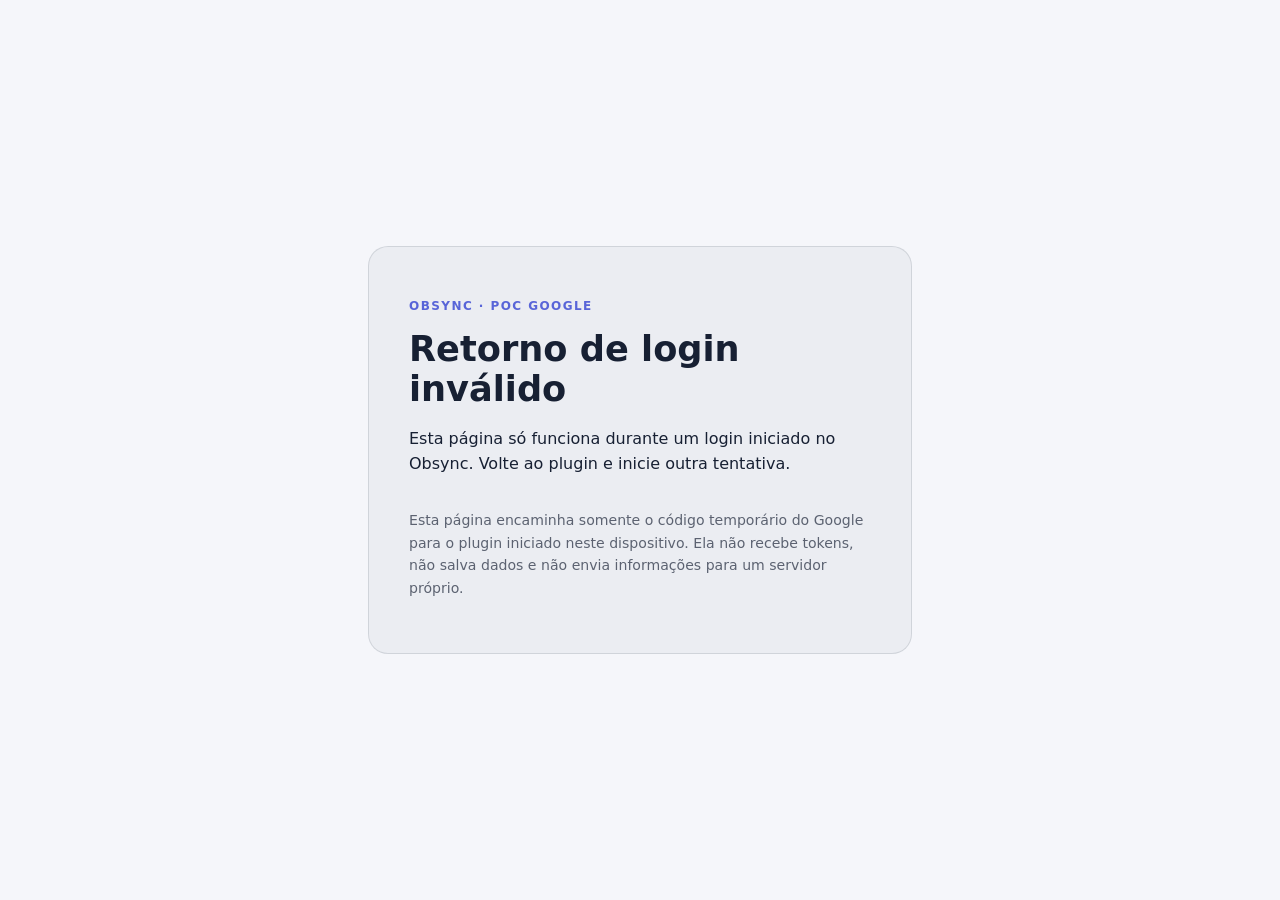
==== index.html @ 96473b1a "Add static Google OAuth callback page" ====
<!doctype html>
<html lang="pt-BR">
  <head>
    <meta charset="utf-8">
    <meta name="viewport" content="width=device-width, initial-scale=1">
    <meta name="referrer" content="no-referrer">
    <meta http-equiv="Content-Security-Policy" content="default-src 'none'; style-src 'self'; script-src 'self'; base-uri 'none'; form-action 'none'">
    <title>Obsync — retorno do Google</title>
    <link rel="stylesheet" href="./style.css">
    <script src="./callback.js" defer></script>
  </head>
  <body>
    <main>
      <p class="eyebrow">OBSYNC · POC GOOGLE</p>
      <h1 id="title">Concluindo a autorização</h1>
      <p id="message" aria-live="polite">Aguarde enquanto o Obsidian é aberto.</p>
      <a id="return-link" class="button" href="#" hidden>Voltar para o Obsidian</a>
      <p class="note">Esta página encaminha somente o código temporário do Google para o plugin iniciado neste dispositivo. Ela não recebe tokens, não salva dados e não envia informações para um servidor próprio.</p>
    </main>
  </body>
</html>
---- style.css ----
:root {
  color-scheme: light dark;
  font-family: system-ui, -apple-system, BlinkMacSystemFont, "Segoe UI", sans-serif;
  background: #f5f6fa;
  color: #172033;
  font-synthesis: none;
  text-rendering: optimizeLegibility;
}

@media (prefers-color-scheme: dark) {
  :root {
    background: #151821;
    color: #eef1fa;
  }
}

body {
  min-width: 16rem;
  min-height: 100vh;
  margin: 0;
  display: grid;
  place-items: center;
}

main {
  box-sizing: border-box;
  width: min(100% - 2rem, 34rem);
  padding: 2.5rem;
  border: 1px solid color-mix(in srgb, currentColor 12%, transparent);
  border-radius: 1.25rem;
  background: color-mix(in srgb, currentColor 4%, transparent);
}

.eyebrow {
  color: #5865d8;
  font-size: .75rem;
  font-weight: 750;
  letter-spacing: .12em;
}

h1 {
  margin: 1rem 0 .75rem;
  font-size: clamp(1.6rem, 7vw, 2.2rem);
  line-height: 1.15;
}

#message,
.note {
  line-height: 1.6;
}

.note {
  margin-top: 2rem;
  color: color-mix(in srgb, currentColor 68%, transparent);
  font-size: .88rem;
}

.button {
  display: inline-flex;
  margin-top: 1rem;
  padding: .85rem 1.2rem;
  border-radius: .7rem;
  background: #5865d8;
  color: white;
  font-weight: 700;
  text-decoration: none;
}

.button:focus-visible {
  outline: 3px solid currentColor;
  outline-offset: 3px;
}

[hidden] {
  display: none;
}
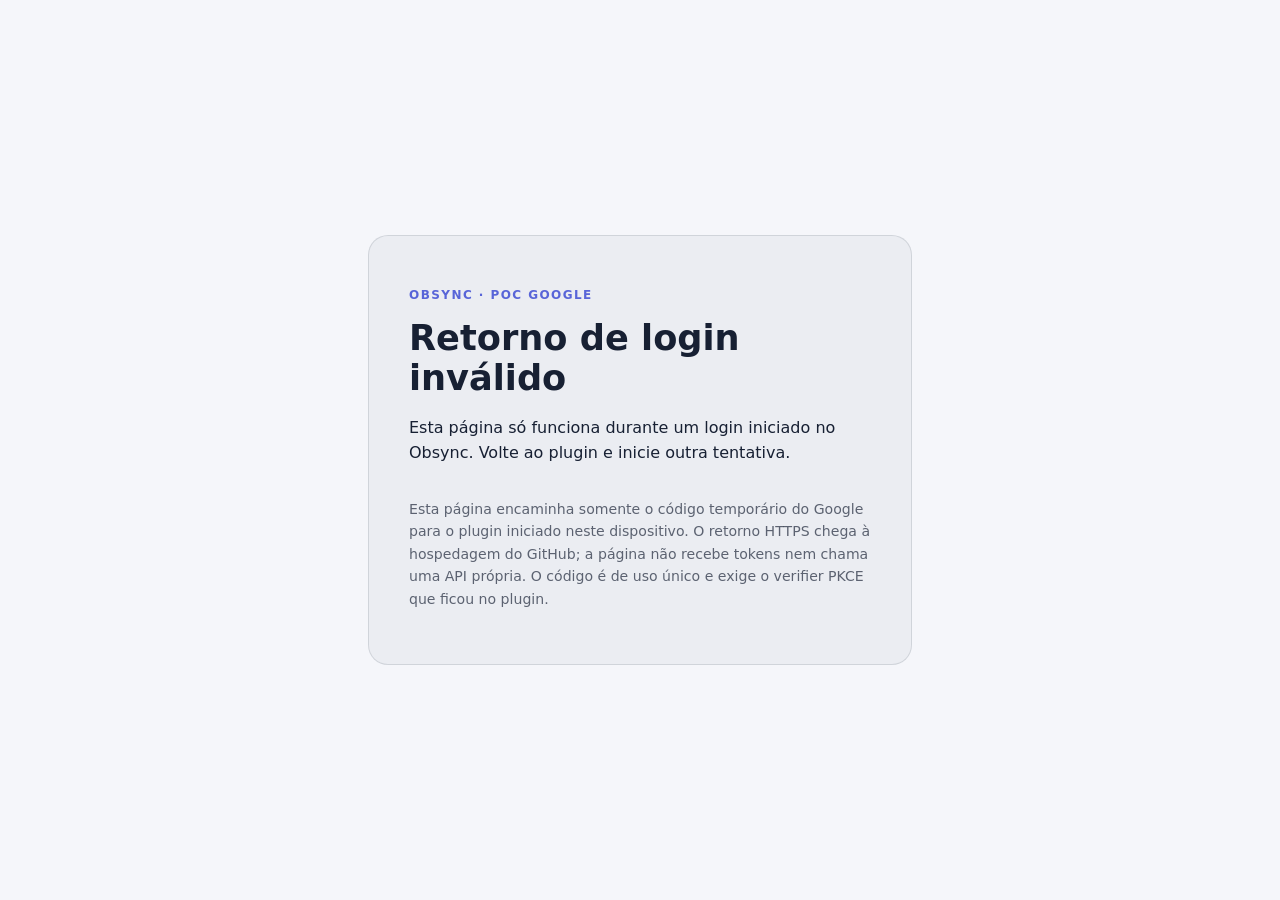
==== commit 0881ac9c: "Publish HTTPS OAuth callback path" ====
--- a/index.html
+++ b/index.html
@@ -15,7 +15,7 @@
       <h1 id="title">Concluindo a autorização</h1>
       <p id="message" aria-live="polite">Aguarde enquanto o Obsidian é aberto.</p>
       <a id="return-link" class="button" href="#" hidden>Voltar para o Obsidian</a>
-      <p class="note">Esta página encaminha somente o código temporário do Google para o plugin iniciado neste dispositivo. Ela não recebe tokens, não salva dados e não envia informações para um servidor próprio.</p>
+      <p class="note">Esta página encaminha somente o código temporário do Google para o plugin iniciado neste dispositivo. O retorno HTTPS chega à hospedagem do GitHub; a página não recebe tokens nem chama uma API própria. O código é de uso único e exige o verifier PKCE que ficou no plugin.</p>
     </main>
   </body>
 </html>
